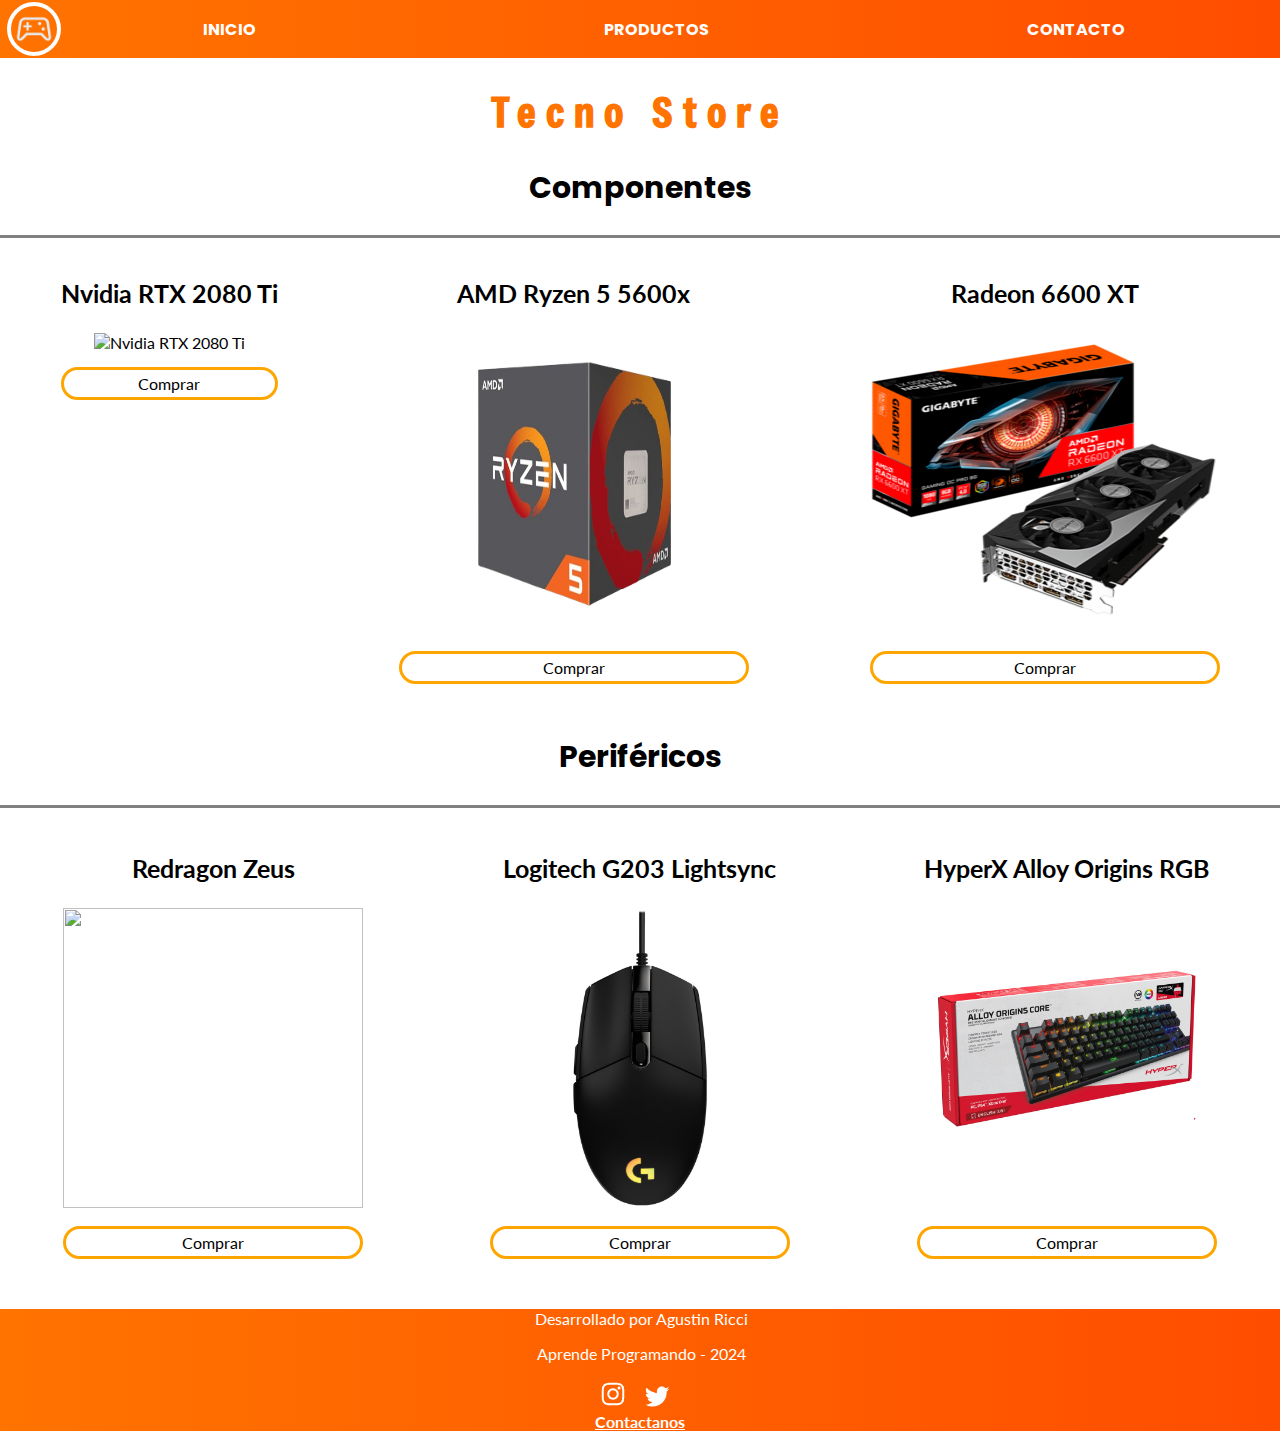
==== index.html @ 02438d45 "Versión 0" ====
<!DOCTYPE html>
<html lang="en">
<head>
    <meta charset="UTF-8">
    <meta name="viewport" content="width=device-width, initial-scale=1.0">
    <title>Pagina</title>
    <!-- Iconos -->
    <link href='https://unpkg.com/boxicons@2.1.4/css/boxicons.min.css' rel='stylesheet'>
    <!-- Libreria de animaciones -->
    <link rel="stylesheet" href="https://cdnjs.cloudflare.com/ajax/libs/animate.css/4.1.1/animate.min.css"/>
    <!-- CSS -->
    <link rel="stylesheet" href="/css/index.css">
    <!-- Google Fonts - Iconos & Fuentes -->
    <link rel="stylesheet" href="https://fonts.googleapis.com/css2?family=Material+Symbols+Outlined:opsz,wght,FILL,GRAD@20..48,100..700,0..1,-50..200" />
    <link rel="preconnect" href="https://fonts.googleapis.com">
    <link rel="preconnect" href="https://fonts.gstatic.com" crossorigin>
    <link href="https://fonts.googleapis.com/css2?family=Freeman&family=Lato:ital,wght@0,100;0,300;0,400;0,700;0,900;1,100;1,300;1,400;1,700;1,900&family=Poppins:ital,wght@0,100;0,200;0,300;0,400;0,500;0,600;0,700;0,800;0,900;1,100;1,200;1,300;1,400;1,500;1,600;1,700;1,800;1,900&display=swapfamily=Share+Tech+Mono&display=swap" rel="stylesheet">
   <body>
<header>
  <nav>
    <img class="logo" src="/imagenes/sports_esports_48dp_FILL0_wght400_GRAD0_opsz48.png" alt="">
   <a class="botonesNav" href="index.html">INICIO</a>
   <a class="botonesNav" href="/mas-paginas/productos.html">PRODUCTOS</a>
   <a class="botonesNav" href="/mas-paginas/contacto.html">CONTACTO</a>
  </nav>
</header>
<main>
  <h1 class="animate__animated animate__rubberBand">Tecno Store</h1>
  <h2>Componentes</h2>
  <div class="linea"></div>
  <section class="componentes">
    <article>
      <h3 class="articuloUno">Nvidia RTX 2080 Ti</h3>
      <img class="imagenUno" src="https://static.gigabyte.com/StaticFile/Image/Global/30726578b90fb87be9bd7ad8dad3f910/Product/23145/Png" alt="Nvidia RTX 2080 Ti">
      <a href="/mas-paginas/ryzen.html">Comprar</a> 
    </article>
    <article>
      <h3 class="articuloDos">AMD Ryzen 5 5600x</h3>
      <img class="imagenDos" src="/imagenes/ryzen-removebg-preview.png" alt="AMD Ryzen 5 5600x">
      <a href="/mas-paginas/ryzen.html">Comprar</a>
    </article>
    <article>
      <h3 class="articuloTres">Radeon 6600 XT</h3>
      <img class="imagenTres" src="/imagenes/300.png" alt="Radeon 6600 XT">
      <a href="/mas-paginas/ryzen.html">Comprar</a>
    </article>
  </section>
  <h2>Periféricos</h2>
  <div class="linea"></div>
  <section class="perifericos">
    <article>
      <h3 class="articuloCuatro">Redragon Zeus</h3>
      <img class="imagenCuatro" src="https://http2.mlstatic.com/D_NQ_NP_871601-MLA54833338297_042023-O.webp" alt="">
      <a href="/mas-paginas/ryzen.html">Comprar</a>
    </article>
    <article class="artCinco">
      <h3 class="articuloCinco">Logitech G203 Lightsync</h3>
      <img class="imagenCinco" src="/imagenes/g203.png" alt="">
      <a href="/mas-paginas/ryzen.html">Comprar</a>
    </article>
    <article>
      <h3 class="articuloSeis">HyperX Alloy Origins RGB</h3>
      <img class="imagenSeis" src="/imagenes/HyperX-Alloy-Origins-RGB.jpg" alt="">
      <a href="/mas-paginas/ryzen.html">Comprar</a>
    </article>
  </section>
</main>
<footer>
  <p class="parrafosFooter">Desarrollado por Agustin Ricci</p>
  <p class="parrafosFooter">Aprende Programando - 2024</p>
  <div class="imgFooter">
  <a class="instagram" href="https://instagram.com/agusricci_/" target="_blank"><img src="/imagenes/instagram-logo-24 (1).png" ></a>
  <a class="twitter" href="https://twitter.com/agusriccii_" target="_blank"><img class="twitter" src="/imagenes/images-removebg-preview (1).png"></a>
  </div>
<a class="contacto" href="/mas-paginas/contacto.html">Contactanos</a>
</footer>
</body>
</html>
---- css/index.css ----
body {
    background-color: white;
    font-family: Lato;
    margin: auto;
 }
 header {
    background: linear-gradient(90deg, #ff7300, #ff4d00);
   
}

nav {
    padding: 2px;
    text-align: center;
    display: grid;
    grid-template-columns: 10% 30% 30% 30%;
    align-items: center;
    column-gap: 40px;
  
  }

.logo {
  margin-left: 5px;
  height: 40px;
  border: 4px solid white;
  border-radius: 50%;
  padding: 3px;
  transition: transform 1s ease;
}

.logo:hover {
  transform:rotate(180deg)
}

.botonesNav {
    margin-left: 9px;
    margin-right: 9px;
    text-decoration: none;
    color: white;
    padding: 3px;
    width: 25%;
    font-weight: bold;
    font-family: "Poppins";
    transition: scale 200ms ease;
    
}

.botonesNav:hover {
  color: yellow;
  scale: 1.1;
}



 h1 {
     text-align: center;
     color: #ff7300;
     font-family:"Freeman";
     letter-spacing: 10px;
     font-size: 40px;
 }

 h2 {
     font-family: "Poppins";
     font-size: 30px;
     text-align: center;
   }

 .linea {
   background-color: grey;
   width: 100%;
   height: 3px;
 }  

.componentes {
    display: flex;
    flex-wrap: wrap;
    justify-content: space-around;
    text-align: center;
    margin-top: 15px;
    margin-bottom: 50px;
  
  }
 
  .perifericos {
    display: flex;
    flex-wrap: wrap;
    justify-content: space-around;
    text-align: center;
    margin-bottom: 50px;
    margin-top: 20px;
  }
  
  article {
    transition: transform 400ms ease;
    display: block;
  }

  article:hover {
    transform: scale(1.1);
  }
 
  article a {
    display: block;
    text-decoration: none;
    color: black;
    margin-top: 15px;
    border: solid 3px orange;
    border-radius: 50px;
    padding: 4px;
  }

  
  article a:hover {
    background-color: #ff7300;
    font-weight: bold;

  }

  h3 {
    font-size: 25px;
  }
   

 .imagenUno {
    width: 350px;
    height: 300px;

 }

 .imagenDos {
    width: 350px;
    height: 300px;

 }

 .imagenTres {
   width: 350px;
   height: 300px;
 }

 .imagenCuatro {
   width: 300px;
   height: 300px;
 }

 .imagenCinco {
   width: 300px;
   height: 300px;
 }

 .imagenSeis {
   width: 300px;
   height: 300px;

 }


 footer {
     background: linear-gradient(90deg, #ff7300, #ff4d00);
     width: 100%;
 
 }
 
 .imgFooter {
  text-align: center;
}

 .instagram {
  width: 30px;
 }

 .parrafosFooter {
     color:white;
     margin-left: 3px;
     text-align: center;
 }
 

 .twitter {
    width:55x ;
    height: 25px;
 }

 .contacto {
   text-decoration: none;
   color: white;
   display: block;
   text-align: center;
   font-weight: bold;
   text-decoration: underline;
 }
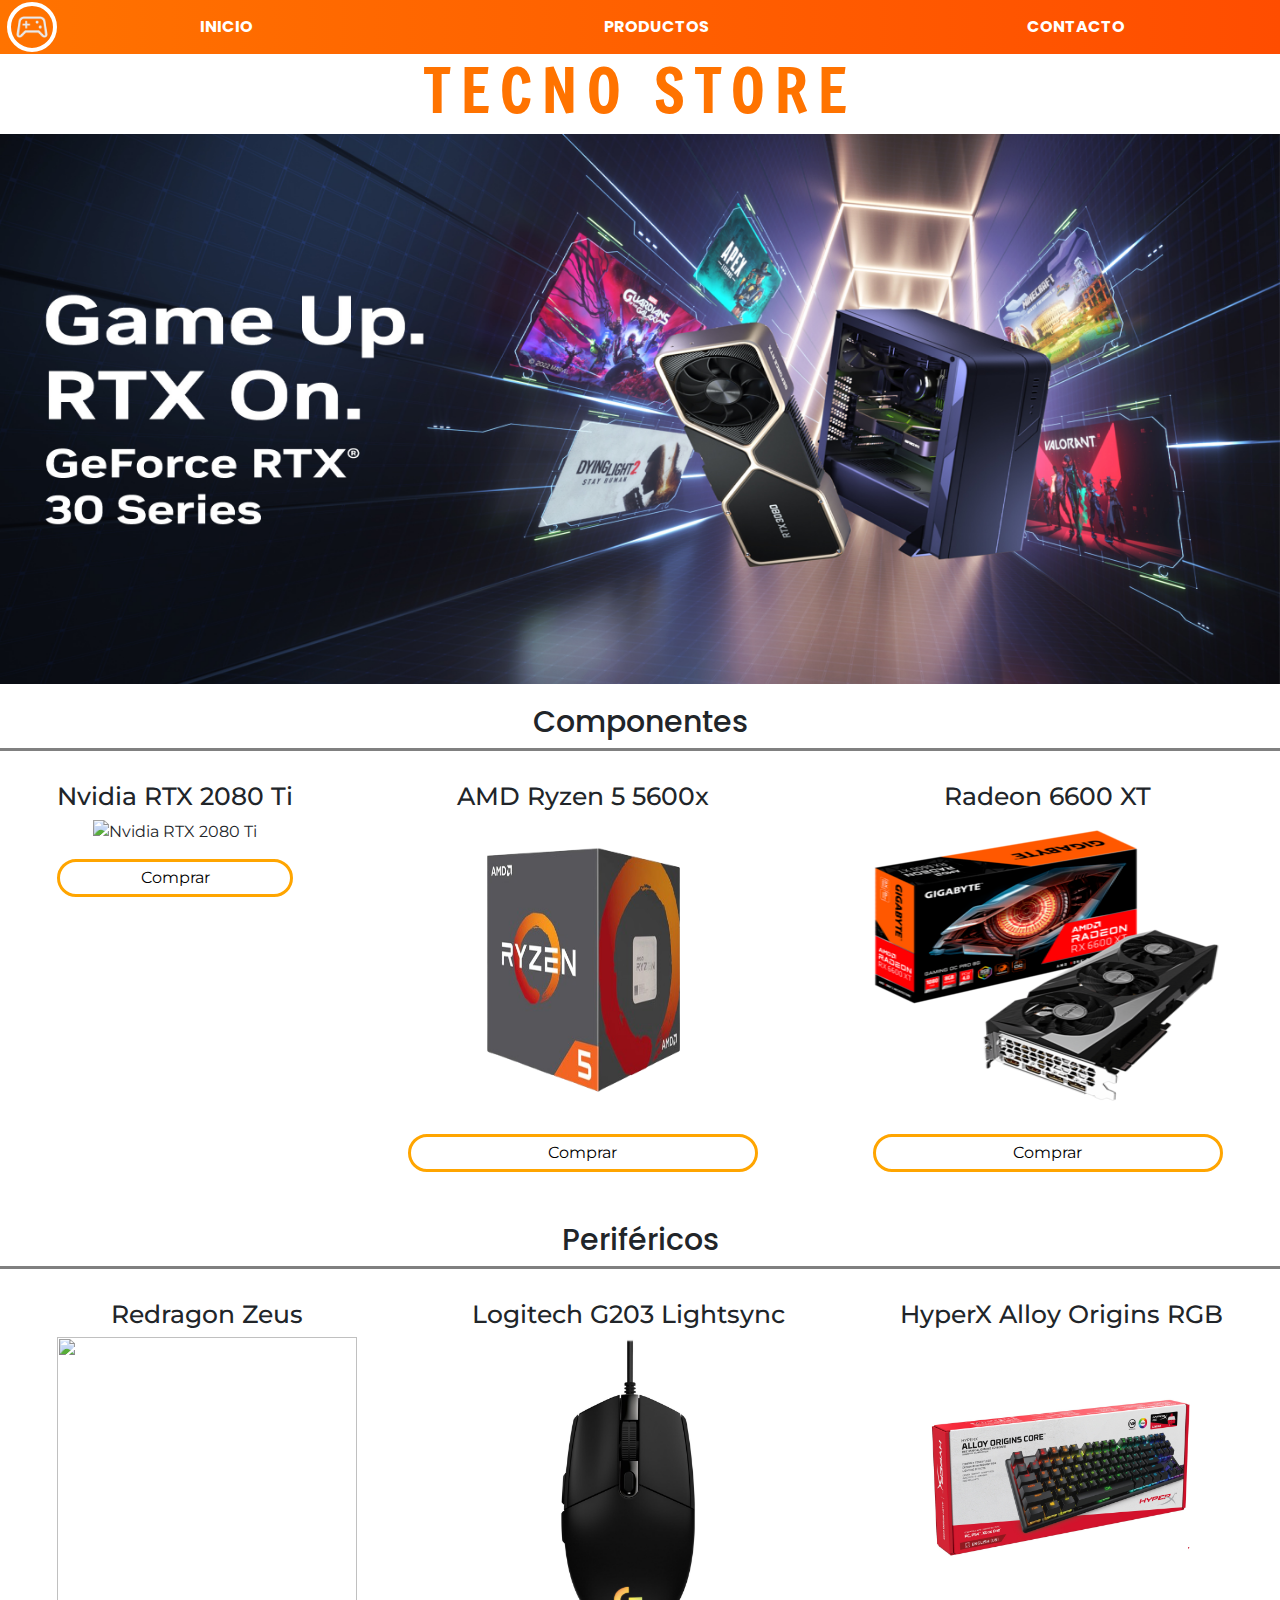
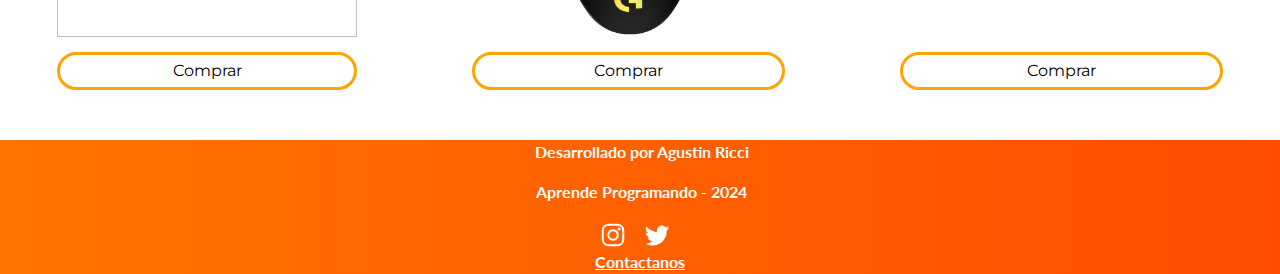
==== commit 3c3ef589: "Versión 1" ====
--- a/index.html
+++ b/index.html
@@ -3,21 +3,25 @@
 <head>
     <meta charset="UTF-8">
     <meta name="viewport" content="width=device-width, initial-scale=1.0">
-    <title>Pagina</title>
+    <title>Tecno Store</title>
+    <!-- Favicon -->
+    <link rel="icon" href="/imagenes/joystick-solid-60.png" type="image/x-icon">
     <!-- Iconos -->
     <link href='https://unpkg.com/boxicons@2.1.4/css/boxicons.min.css' rel='stylesheet'>
     <!-- Libreria de animaciones -->
     <link rel="stylesheet" href="https://cdnjs.cloudflare.com/ajax/libs/animate.css/4.1.1/animate.min.css"/>
+    <!-- Bootstrap -->
+    <link href="https://cdn.jsdelivr.net/npm/bootstrap@5.3.3/dist/css/bootstrap.min.css" rel="stylesheet" integrity="sha384-QWTKZyjpPEjISv5WaRU9OFeRpok6YctnYmDr5pNlyT2bRjXh0JMhjY6hW+ALEwIH" crossorigin="anonymous">
     <!-- CSS -->
     <link rel="stylesheet" href="/css/index.css">
     <!-- Google Fonts - Iconos & Fuentes -->
     <link rel="stylesheet" href="https://fonts.googleapis.com/css2?family=Material+Symbols+Outlined:opsz,wght,FILL,GRAD@20..48,100..700,0..1,-50..200" />
     <link rel="preconnect" href="https://fonts.googleapis.com">
     <link rel="preconnect" href="https://fonts.gstatic.com" crossorigin>
-    <link href="https://fonts.googleapis.com/css2?family=Freeman&family=Lato:ital,wght@0,100;0,300;0,400;0,700;0,900;1,100;1,300;1,400;1,700;1,900&family=Poppins:ital,wght@0,100;0,200;0,300;0,400;0,500;0,600;0,700;0,800;0,900;1,100;1,200;1,300;1,400;1,500;1,600;1,700;1,800;1,900&display=swapfamily=Share+Tech+Mono&display=swap" rel="stylesheet">
+    <link href="https://fonts.googleapis.com/css2?family=Freeman&family=Lato:ital,wght@0,100;0,300;0,400;0,700;0,900;1,100;1,300;1,400;1,700;1,900&family=Montserrat:ital,wght@0,100..900;1,100..900&family=Poppins:ital,wght@0,100;0,200;0,300;0,400;0,500;0,600;0,700;0,800;0,900;1,100;1,200;1,300;1,400;1,500;1,600;1,700;1,800;1,900&display=swap" rel="stylesheet">
    <body>
 <header>
-  <nav>
+  <nav class="animate__animated animate__bounce">
     <img class="logo" src="/imagenes/sports_esports_48dp_FILL0_wght400_GRAD0_opsz48.png" alt="">
    <a class="botonesNav" href="index.html">INICIO</a>
    <a class="botonesNav" href="/mas-paginas/productos.html">PRODUCTOS</a>
@@ -25,14 +29,27 @@
   </nav>
 </header>
 <main>
-  <h1 class="animate__animated animate__rubberBand">Tecno Store</h1>
+  <h1 class="animate__animated animate__rubberBand">TECNO STORE</h1>
+    <div id="carouselExampleSlidesOnly" class="carousel slide" data-bs-ride="carousel">
+      <div class="carousel-inner">
+        <div class="carousel-item active">
+          <img src="/imagenes/geforce-back-in-stock-refresh-og-1200x630-cppy@2x.jpg" class="d-block w-100 carousel" alt="...">
+        </div>
+        <div class="carousel-item">
+          <img src="/imagenes/hyperx-brand-banner.jpg" class="d-block w-100 carouselDos" alt="...">
+        </div>
+        <div class="carousel-item">
+          <img src="/imagenes/ROG-Banner.jpg" class="d-block w-100 carouselTres" alt="...">
+        </div>
+      </div>
+    </div>
   <h2>Componentes</h2>
   <div class="linea"></div>
   <section class="componentes">
     <article>
       <h3 class="articuloUno">Nvidia RTX 2080 Ti</h3>
       <img class="imagenUno" src="https://static.gigabyte.com/StaticFile/Image/Global/30726578b90fb87be9bd7ad8dad3f910/Product/23145/Png" alt="Nvidia RTX 2080 Ti">
-      <a href="/mas-paginas/ryzen.html">Comprar</a> 
+      <a href="/mas-paginas/nvidia.html">Comprar</a> 
     </article>
     <article>
       <h3 class="articuloDos">AMD Ryzen 5 5600x</h3>
@@ -42,7 +59,7 @@
     <article>
       <h3 class="articuloTres">Radeon 6600 XT</h3>
       <img class="imagenTres" src="/imagenes/300.png" alt="Radeon 6600 XT">
-      <a href="/mas-paginas/ryzen.html">Comprar</a>
+      <a href="/mas-paginas/radeon.html">Comprar</a>
     </article>
   </section>
   <h2>Periféricos</h2>
@@ -51,17 +68,17 @@
     <article>
       <h3 class="articuloCuatro">Redragon Zeus</h3>
       <img class="imagenCuatro" src="https://http2.mlstatic.com/D_NQ_NP_871601-MLA54833338297_042023-O.webp" alt="">
-      <a href="/mas-paginas/ryzen.html">Comprar</a>
+      <a href="/mas-paginas/redragon.html">Comprar</a>
     </article>
     <article class="artCinco">
       <h3 class="articuloCinco">Logitech G203 Lightsync</h3>
       <img class="imagenCinco" src="/imagenes/g203.png" alt="">
-      <a href="/mas-paginas/ryzen.html">Comprar</a>
+      <a href="/mas-paginas/logitech.html">Comprar</a>
     </article>
     <article>
       <h3 class="articuloSeis">HyperX Alloy Origins RGB</h3>
       <img class="imagenSeis" src="/imagenes/HyperX-Alloy-Origins-RGB.jpg" alt="">
-      <a href="/mas-paginas/ryzen.html">Comprar</a>
+      <a href="/mas-paginas/hyperx.html">Comprar</a>
     </article>
   </section>
 </main>
@@ -69,10 +86,11 @@
   <p class="parrafosFooter">Desarrollado por Agustin Ricci</p>
   <p class="parrafosFooter">Aprende Programando - 2024</p>
   <div class="imgFooter">
-  <a class="instagram" href="https://instagram.com/agusricci_/" target="_blank"><img src="/imagenes/instagram-logo-24 (1).png" ></a>
-  <a class="twitter" href="https://twitter.com/agusriccii_" target="_blank"><img class="twitter" src="/imagenes/images-removebg-preview (1).png"></a>
+  <a href="https://instagram.com/agusricci_/" target="_blank"><img src="/imagenes/instagram-logo-24 (1).png" ></a>
+  <a href="https://twitter.com/agusriccii_" target="_blank"><img class="twitter" src="/imagenes/images-removebg-preview (1).png"></a>
   </div>
 <a class="contacto" href="/mas-paginas/contacto.html">Contactanos</a>
 </footer>
+<script src="https://cdn.jsdelivr.net/npm/bootstrap@5.3.3/dist/js/bootstrap.bundle.min.js" integrity="sha384-YvpcrYf0tY3lHB60NNkmXc5s9fDVZLESaAA55NDzOxhy9GkcIdslK1eN7N6jIeHz" crossorigin="anonymous"></script>
 </body>
 </html>--- a/css/index.css
+++ b/css/index.css
@@ -5,8 +5,7 @@
  }
  header {
     background: linear-gradient(90deg, #ff7300, #ff4d00);
-   
-}
+   }
 
 nav {
     padding: 2px;
@@ -20,7 +19,7 @@
 
 .logo {
   margin-left: 5px;
-  height: 40px;
+  height: 50px;
   border: 4px solid white;
   border-radius: 50%;
   padding: 3px;
@@ -49,16 +48,27 @@
   scale: 1.1;
 }
 
-
-
  h1 {
      text-align: center;
      color: #ff7300;
      font-family:"Freeman";
      letter-spacing: 10px;
-     font-size: 40px;
- }
-
+     font-size: 60px;
+ }
+
+
+ .carousel {
+  height: 550px;
+  margin-bottom: 20px;
+ }
+
+ .carouselDos {
+  height: 550px;
+ }
+
+ .carouselTres {
+  height: 550px;
+ }
  h2 {
      font-family: "Poppins";
      font-size: 30px;
@@ -71,14 +81,18 @@
    height: 3px;
  }  
 
+ .dos {
+  margin-bottom: 10px;
+ }
+
 .componentes {
     display: flex;
     flex-wrap: wrap;
     justify-content: space-around;
     text-align: center;
-    margin-top: 15px;
     margin-bottom: 50px;
-  
+    margin-top: 30px;
+    font-family: Montserrat;
   }
  
   .perifericos {
@@ -87,7 +101,8 @@
     justify-content: space-around;
     text-align: center;
     margin-bottom: 50px;
-    margin-top: 20px;
+    margin-top: 30px;
+    font-family: Montserrat;
   }
   
   article {
@@ -112,8 +127,7 @@
   
   article a:hover {
     background-color: #ff7300;
-    font-weight: bold;
-
+    font-weight: 500;
   }
 
   h3 {
@@ -173,6 +187,7 @@
      color:white;
      margin-left: 3px;
      text-align: center;
+     font-weight: bold;
  }
  
 
@@ -190,5 +205,6 @@
    text-decoration: underline;
  }
 
-
-
+ footer img:hover {
+  transform: scale(1.1);
+ }
